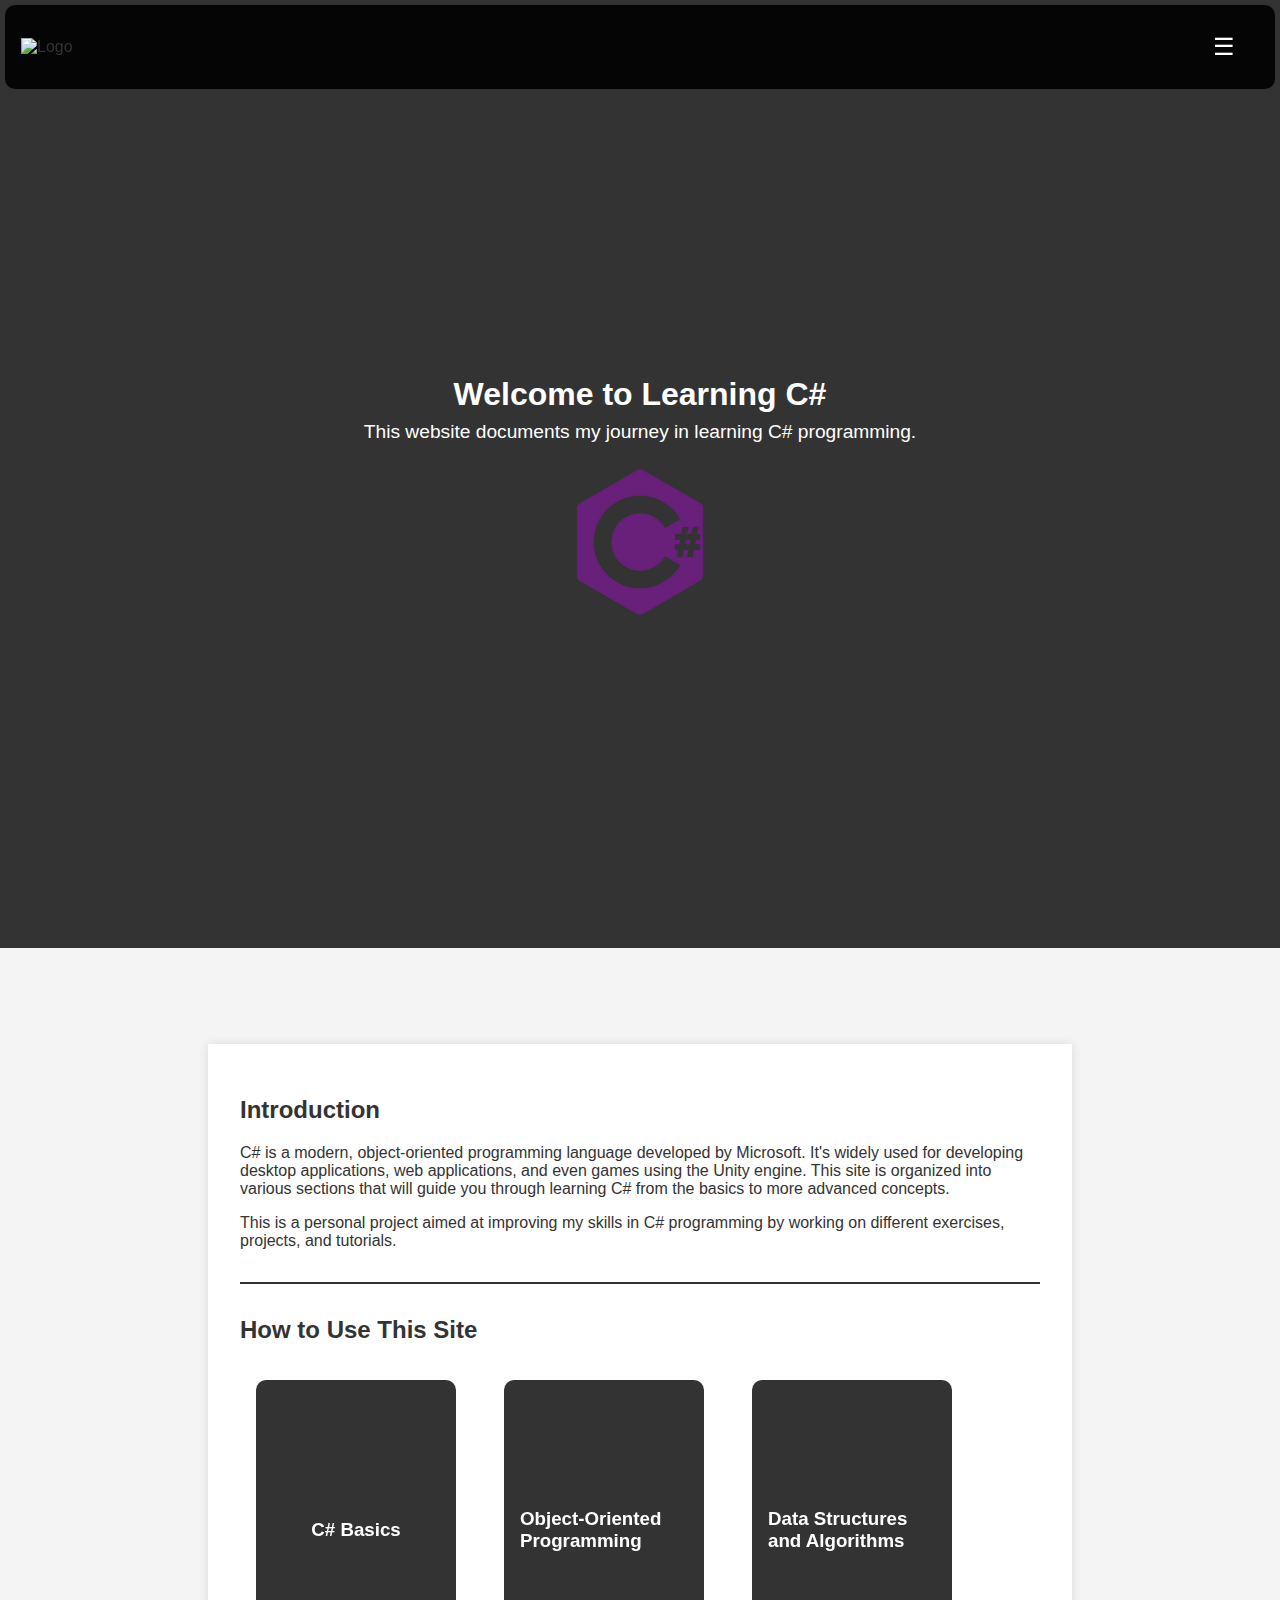
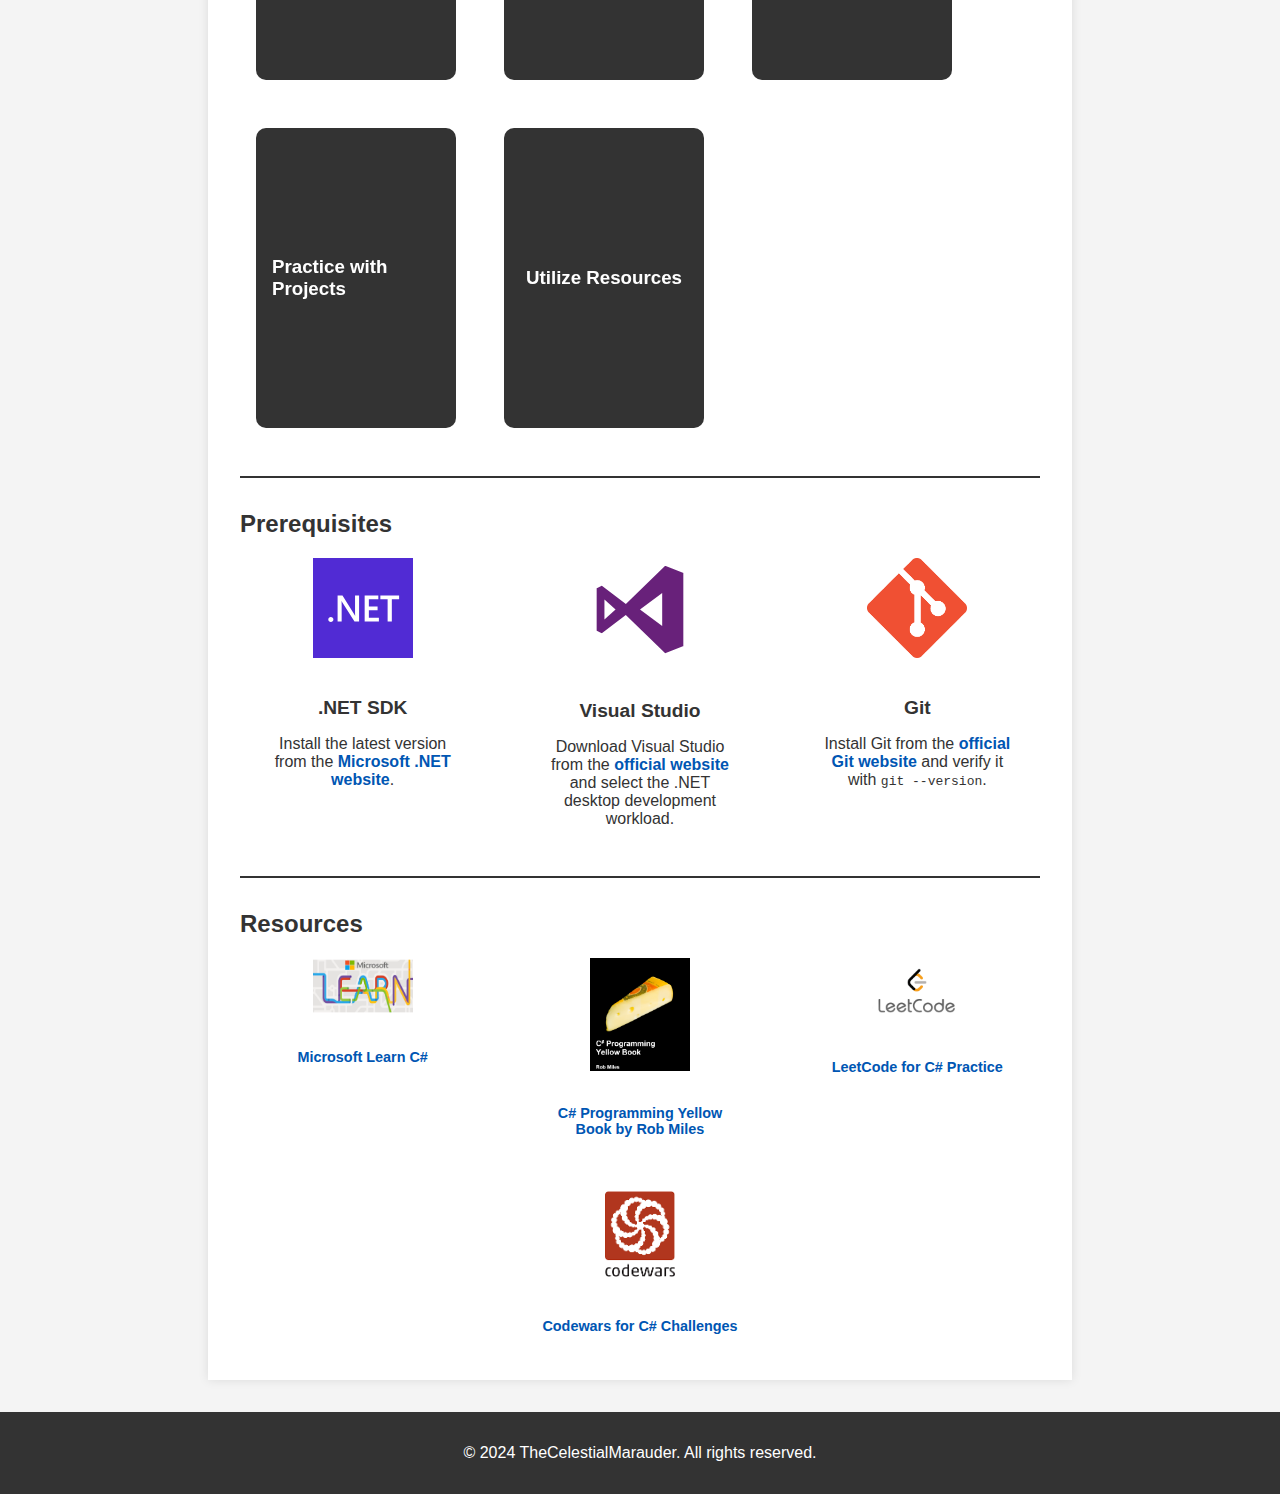
==== docs/index.html @ 6028120f ""Updated CSS and HTML files: modified styles, added responsive navbar, and changed image paths and b" ====
<!DOCTYPE html>
<html lang="en">
  <head>
    <meta charset="UTF-8" />
    <meta name="viewport" content="width=device-width, initial-scale=1.0" />
    <title>Learning C#</title>
    <link rel="stylesheet" href="css/index.css" />
  </head>
  <body>
    <header class="hero">
      <div class="hero-content">
        <h1>Welcome to Learning C#</h1>
        <p>This website documents my journey in learning C# programming.</p>
        <img src="img/Cs-logo-001.png" alt="C# Logo" class="intro-image" />
      </div>
    </header>

    <nav class="navbar">
      <div class="navbar-brand">
        <img src="path-to-your-logo.png" alt="Logo" class="logo" />
      </div>
      <button class="menu-toggle" aria-label="Toggle navigation">
        &#9776;
      </button>
      <ul class="navbar-menu">
        <li><a href="#introduction">Introduction</a></li>
        <li><a href="basics.html">C# Basics</a></li>
        <li><a href="oop/index.html">OOP</a></li>
        <li><a href="data_structures/index.html">Data Structures</a></li>
        <li><a href="algorithms.html">Algorithms</a></li>
        <li><a href="linq.html">LINQ</a></li>
        <li><a href="projects/index.html">Projects</a></li>
        <li><a href="#resources">Resources</a></li>
      </ul>
    </nav>

    <main>
      <section id="introduction">
        <h2>Introduction</h2>
        <p>
          C# is a modern, object-oriented programming language developed by
          Microsoft. It's widely used for developing desktop applications, web
          applications, and even games using the Unity engine. This site is
          organized into various sections that will guide you through learning
          C# from the basics to more advanced concepts.
        </p>
        <p>
          This is a personal project aimed at improving my skills in C#
          programming by working on different exercises, projects, and
          tutorials.
        </p>
      </section>

      <div class="separator"></div>

      <section id="how-to-use">
        <h2>How to Use This Site</h2>
        <div class="card-container">
          <div class="card">
            <div class="card-inner">
              <div class="card-front">
                <h3>C# Basics</h3>
              </div>
              <div class="card-back">
                <p>
                  Start with the <a href="basics.html">Basics</a> section to get
                  a good foundation.
                </p>
                <button onclick="window.location.href='basics.html'">
                  Learn More
                </button>
              </div>
            </div>
          </div>
          <div class="card">
            <div class="card-inner">
              <div class="card-front">
                <h3>Object-Oriented Programming</h3>
              </div>
              <div class="card-back">
                <p>
                  Explore the
                  <a href="oop/index.html">Object-Oriented Programming</a>
                  section once you're comfortable with the basics.
                </p>
                <button onclick="window.location.href='oop/index.html'">
                  Learn More
                </button>
              </div>
            </div>
          </div>
          <div class="card">
            <div class="card-inner">
              <div class="card-front">
                <h3>Data Structures and Algorithms</h3>
              </div>
              <div class="card-back">
                <p>
                  Visit the
                  <a href="data_structures/index.html">Data Structures</a> and
                  <a href="algorithms.html">Algorithms</a> sections.
                </p>
                <button
                  onclick="window.location.href='data_structures/index.html'"
                >
                  Learn More
                </button>
              </div>
            </div>
          </div>
          <div class="card">
            <div class="card-inner">
              <div class="card-front">
                <h3>Practice with Projects</h3>
              </div>
              <div class="card-back">
                <p>
                  Apply what you've learned in the
                  <a href="projects/index.html">Projects</a> section.
                </p>
                <button onclick="window.location.href='projects/index.html'">
                  Learn More
                </button>
              </div>
            </div>
          </div>
          <div class="card">
            <div class="card-inner">
              <div class="card-front">
                <h3>Utilize Resources</h3>
              </div>
              <div class="card-back">
                <p>
                  Check the <a href="#resources">Resources</a> section for
                  further learning materials.
                </p>
                <button onclick="window.location.href='#resources'">
                  Learn More
                </button>
              </div>
            </div>
          </div>
        </div>
      </section>

      <div class="separator"></div>

      <section id="prerequisites">
        <h2>Prerequisites</h2>
        <div class="prerequisites-container">
          <div class="prerequisite-item">
            <img src="img/Microsoft_.NET_logo.svg" alt=".NET SDK" />
            <h3>.NET SDK</h3>
            <p>
              Install the latest version from the
              <a href="https://dotnet.microsoft.com/download" target="_blank"
                >Microsoft .NET website</a
              >.
            </p>
          </div>
          <div class="prerequisite-item">
            <img src="img/Visual_Studio_Logo.svg" alt="Visual Studio" />
            <h3>Visual Studio</h3>
            <p>
              Download Visual Studio from the
              <a href="https://visualstudio.microsoft.com/" target="_blank"
                >official website</a
              >
              and select the .NET desktop development workload.
            </p>
          </div>
          <div class="prerequisite-item">
            <img src="img/Git-Icon.png" alt="Git" />
            <h3>Git</h3>
            <p>
              Install Git from the
              <a href="https://git-scm.com/" target="_blank"
                >official Git website</a
              >
              and verify it with <code>git --version</code>.
            </p>
          </div>
        </div>
      </section>

      <div class="separator"></div>

      <section id="resources">
        <h2>Resources</h2>
        <div class="resource-list">
          <div class="resource-item">
            <a
              href="https://learn.microsoft.com/en-us/dotnet/csharp/"
              target="_blank"
            >
              <img src="img/microsoftLearn.png" alt="Microsoft Learn" />
              <p>Microsoft Learn C#</p>
            </a>
          </div>
          <div class="resource-item">
            <a href="http://www.robmiles.com/c-yellow-book/" target="_blank">
              <img src="img/YellowBook.png" alt="C# Yellow Book" />
              <p>C# Programming Yellow Book by Rob Miles</p>
            </a>
          </div>
          <div class="resource-item">
            <a href="https://leetcode.com/" target="_blank">
              <img src="img/leetCode-logo.jpg" alt="LeetCode" />
              <p>LeetCode for C# Practice</p>
            </a>
          </div>
          <div class="resource-item">
            <a href="https://www.codewars.com/" target="_blank">
              <img src="img/codeWars-logo.png" alt="Codewars" />
              <p>Codewars for C# Challenges</p>
            </a>
          </div>
        </div>
      </section>
    </main>

    <footer>
      <p>&copy; 2024 TheCelestialMarauder. All rights reserved.</p>
    </footer>

    <script>
      document
        .querySelector(".menu-toggle")
        .addEventListener("click", function () {
          document.querySelector(".navbar").classList.toggle("active");
        });
    </script>
  </body>
</html>
---- docs/css/index.css ----
/* General Styles */
body {
  font-family: Arial, sans-serif;
  margin: 0;
  padding: 0;
  background-color: #f4f4f4;
  color: #333;
}

/* Scroll bar */
body::-webkit-scrollbar {
  width: 4px;
}

body::-webkit-scrollbar-thumb {
  background-color: white;
  border-radius: 3px;
}

body::-webkit-scrollbar-track {
  background-color: #333333c2;
}

/* links */
a {
  text-decoration: none;
  color: #0056b3;
  font-weight: bolder;
}

a:hover {
  color: #007bff;
  font-weight: lighter;
}

/* Hero Section */
.hero {
  display: flex;
  justify-content: center;
  align-items: center;
  height: 100vh;
  background-color: #333;
  color: #fff;
  padding-top: 3rem;
}

.hero-content {
  text-align: center;
}

.hero h1 {
  font-size: 2rem;
  margin: 0;
}

.hero p {
  font-size: 1.2rem;
  margin: 0.5rem;
}

.intro-image {
  margin-top: 1rem;
  width: 150px;
  height: auto;
}

/* Floating Navbar */
.navbar {
  position: fixed;
  left: 50%;
  transform: translateX(-50%);
  top: 0;
  background-color: rgba(0, 0, 0, 0.8);
  padding: 1rem;
  z-index: 1000;
  border-radius: 10px;
  width: auto;
  margin-top: 5px;
}

.navbar ul {
  list-style-type: none;
  margin: 0;
  padding: 0;
  gap: 1rem;
}

.navbar ul li {
  display: inline;
}

.navbar ul li a {
  color: #fff;
  text-decoration: none;
  padding: 0.5rem 1rem;
  border-radius: 5px;
  font-size: 1rem;
}

.navbar ul li a:hover {
  background-color: #555;
}

.navbar-brand {
  display: none;
}

.logo {
  height: 40px;
}

/* Responsive Navbar Menu */
.menu-toggle {
  display: none;
  background: none;
  border: none;
  font-size: 1.5rem;
  color: #fff;
  cursor: pointer;
}

@media (max-width: 1280px) {
  .navbar {
    position: fixed;
    top: 0;
    left: 0;
    right: 0;
    transform: translateX(0%);
    background-color: rgba(0, 0, 0, 0.9);
    padding: 1rem;
    display: flex;
    flex-direction: row;
    justify-content: space-between;
    align-items: center;
    z-index: 1000;
    margin: 5px;
  }

  .navbar-brand {
    display: block;
  }

  .navbar-menu {
    display: none;
    flex-direction: column;
    width: 100%;
    background-color: rgba(0, 0, 0, 0.9);
    position: absolute;
    top: 3.5rem;
    left: 0;
    right: 0;
    border-radius: 5px;
  }

  .navbar.active .navbar-menu {
    display: flex;
  }

  .navbar ul {
    display: none;
    flex-direction: column;
    width: 100%;
  }

  .navbar.active ul {
    display: flex;
  }

  .navbar ul li {
    text-align: center;
    padding: 1rem;
  }

  .navbar ul li a {
    padding: 1rem;
  }

  .menu-toggle {
    display: block;
  }
}

/* Main Content */
main {
  padding: 2rem;
  background-color: #fff;
  margin: 1rem auto;
  max-width: 800px;
  box-shadow: 0 0 10px rgba(0, 0, 0, 0.1);
  margin-top: 6rem;
}

/* Section Separator */
.separator {
  height: 2px;
  background-color: #333;
  margin: 2rem 0;
}

/* Card Container */
.card-container {
  display: flex;
  flex-wrap: wrap;
  justify-content: space;
  gap: 1rem;
}

.card {
  width: 200px;
  height: 300px;
  margin: 1rem;
  perspective: 1000px;
}

.card-inner {
  width: 100%;
  height: 100%;
  transition: transform 0.6s;
  transform-style: preserve-3d;
  position: relative;
}

.card:hover .card-inner {
  transform: rotateY(180deg);
}

.card-front,
.card-back {
  position: absolute;
  width: 100%;
  height: 100%;
  backface-visibility: hidden;
  display: flex;
  justify-content: center;
  align-items: center;
  padding: 1rem;
  box-sizing: border-box;
  border-radius: 10px;
}

.card-front {
  background-color: #333;
  color: #fff;
}

.card-back {
  background-color: #fff;
  color: #333;
  transform: rotateY(180deg);
  display: flex;
  flex-direction: column;
}

/* Buttons */
button {
  background-color: #007bff;
  color: #fff;
  border: none;
  padding: 0.75rem 1.5rem;
  border-radius: 5px;
  font-size: 1rem;
  cursor: pointer;
  transition: background-color 0.3s, box-shadow 0.3s;
  text-align: center;
  display: inline-block;
  text-decoration: none;
}

button:hover {
  background-color: #0056b3;
  box-shadow: 0 4px 8px rgba(0, 0, 0, 0.2);
}

/* Prerequisites Section */
.prerequisites-container {
  display: flex;
  flex-wrap: wrap;
  justify-content: space-around;
  gap: 2rem;
  margin-top: 1rem;
}

.prerequisite-item {
  text-align: center;
  width: 200px;
}

.prerequisite-item img {
  width: 100px;
  height: auto;
  margin-bottom: 1rem;
}

.prerequisite-item h3 {
  margin-bottom: 0.5rem;
  font-size: 1.2rem;
}

/* Resources Section */
.resource-list {
  display: flex;
  flex-wrap: wrap;
  justify-content: space-around;
  gap: 2rem;
}

.resource-item {
  text-align: center;
  width: 200px;
}

.resource-item img {
  width: 100px;
  height: auto;
  margin-bottom: 1rem;
}

.resource-item p {
  font-size: 0.9rem;
}

/* Footer */
footer {
  text-align: center;
  padding: 1rem;
  background-color: #333;
  color: #fff;
  margin-top: 2rem;
  position: relative;
  bottom: 0;
}
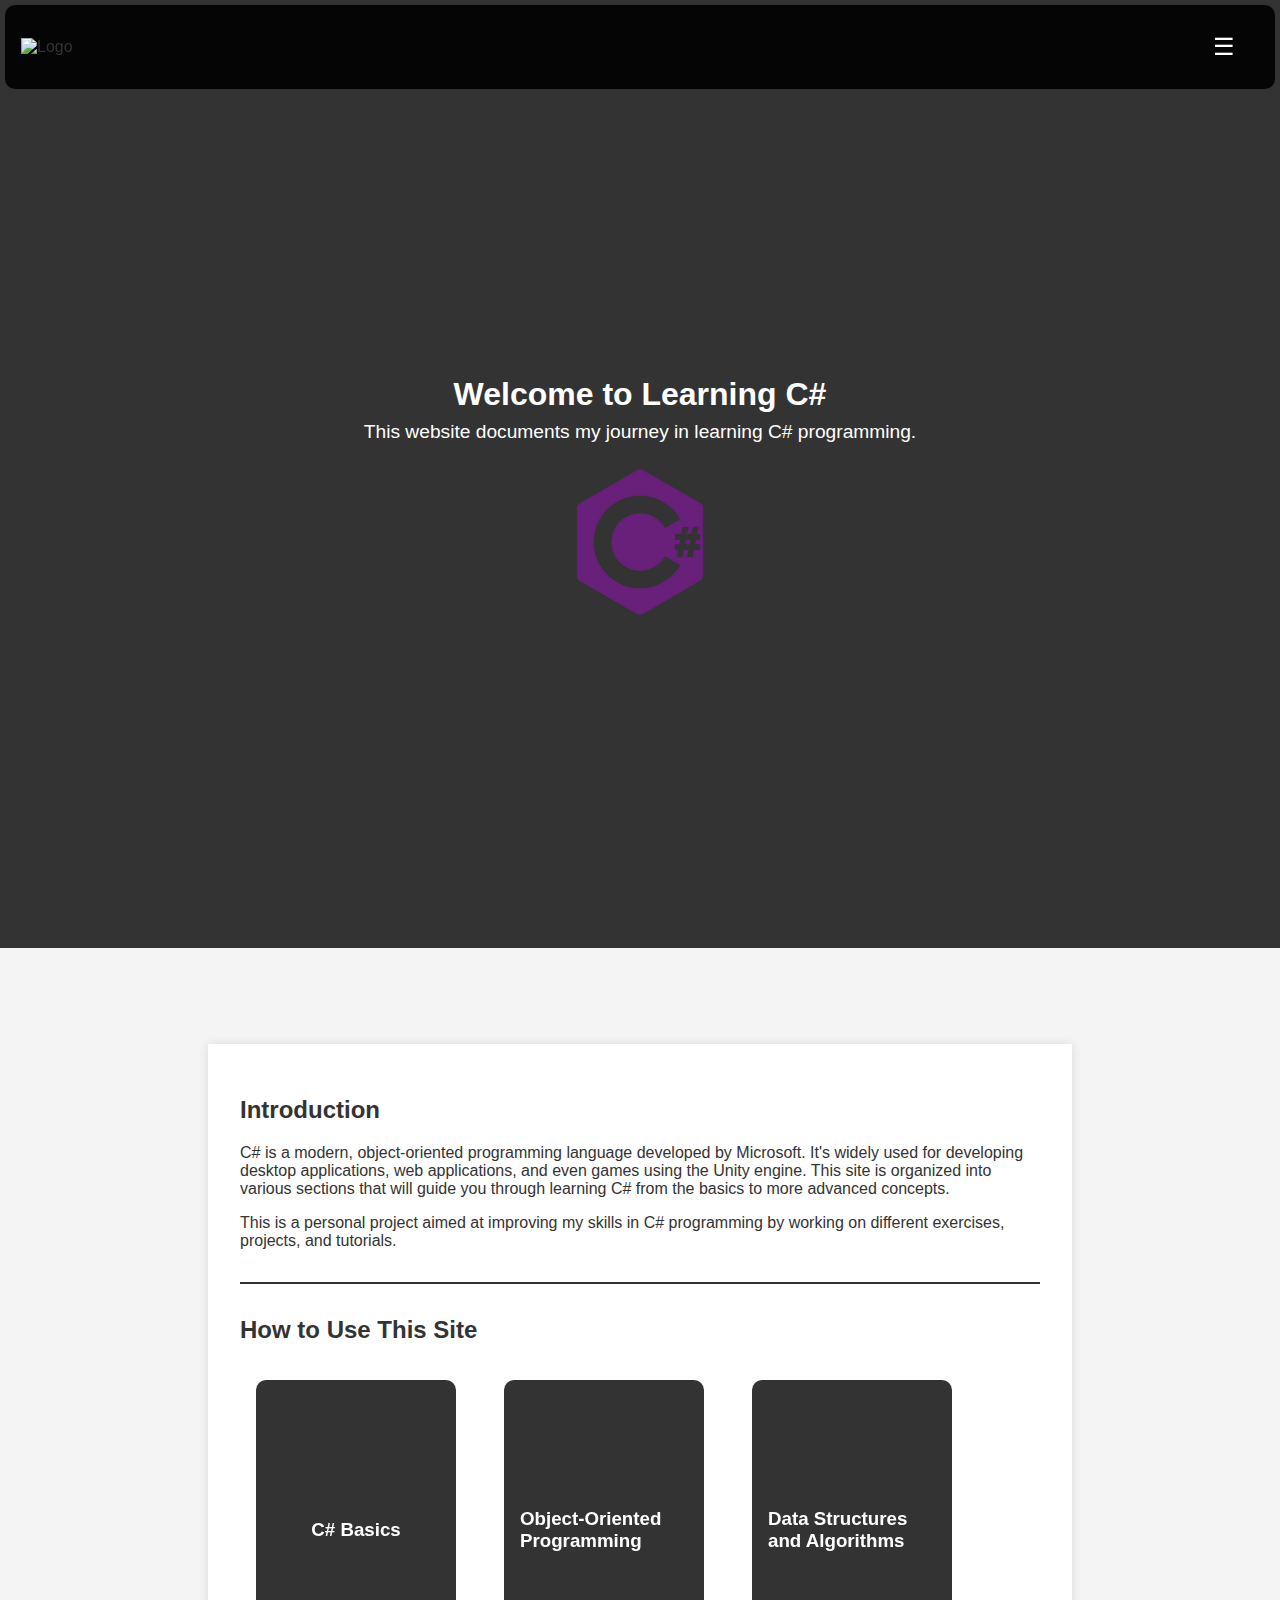
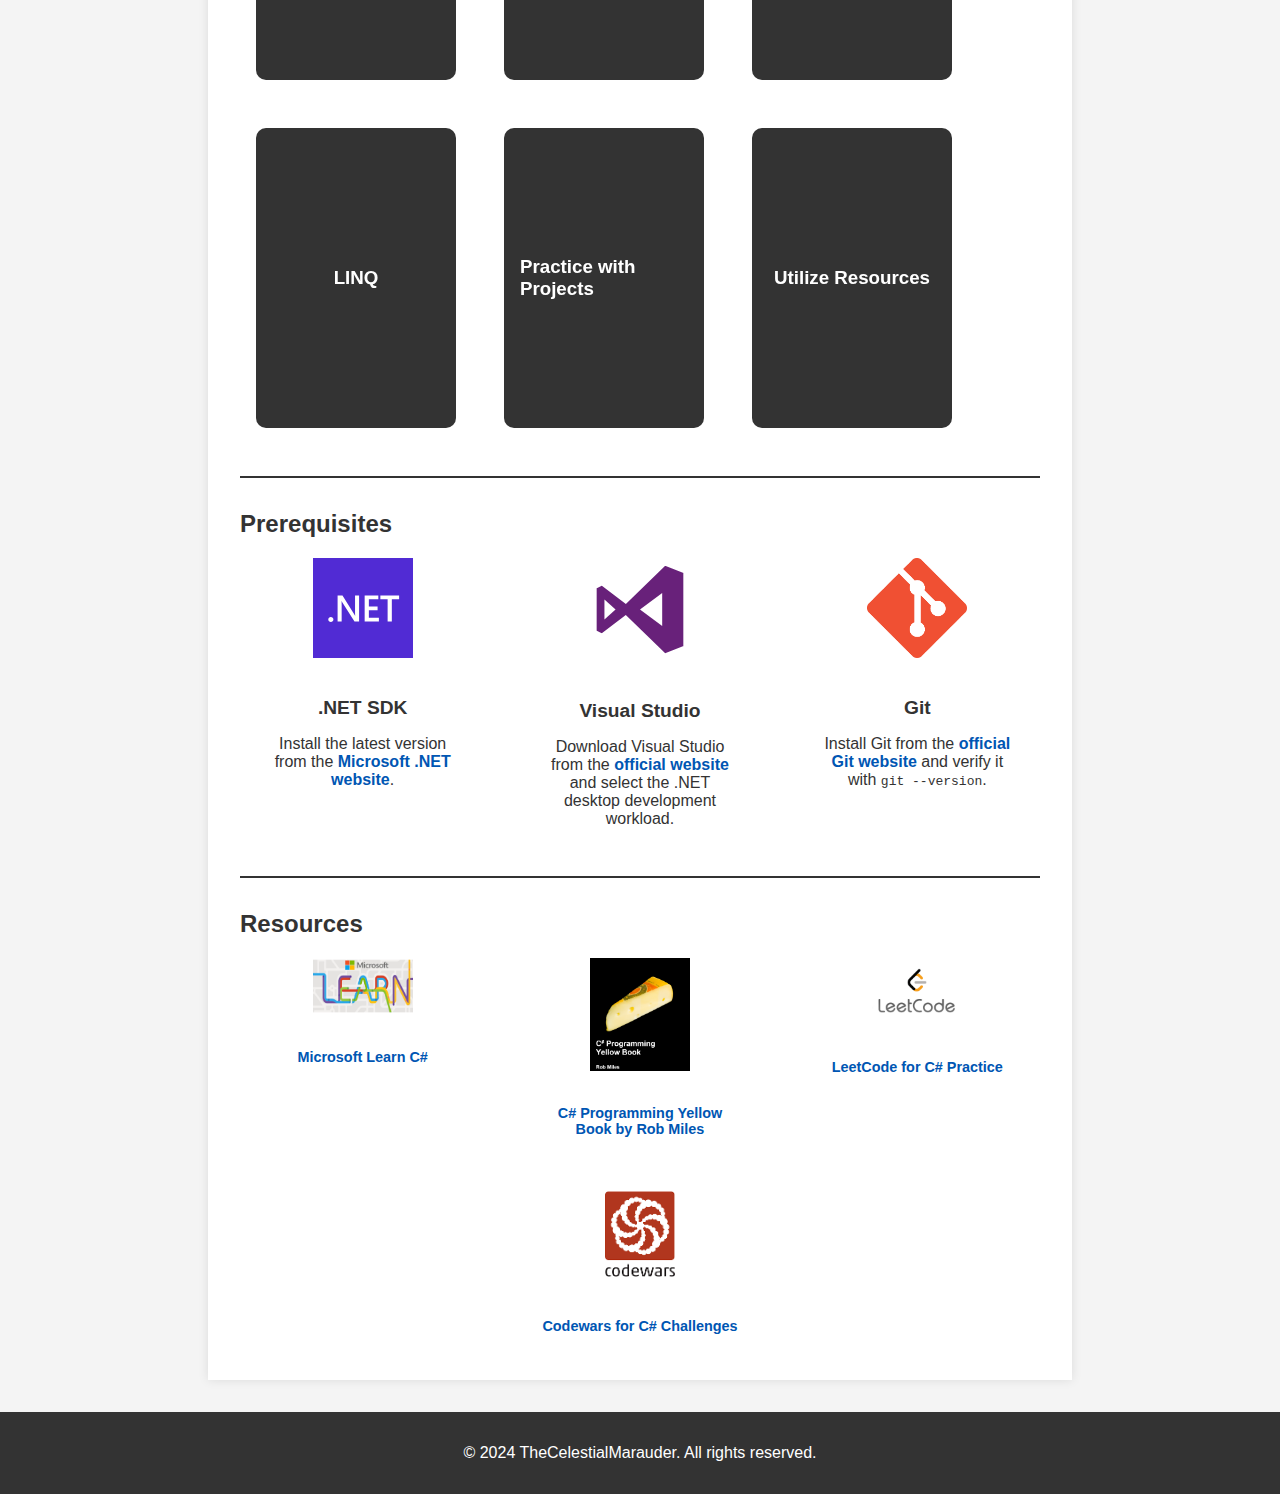
==== commit a0d3ee95: ""Updated links and buttons in index.html, changing OOP link to pages/OOP.html and removing links to " ====
--- a/docs/index.html
+++ b/docs/index.html
@@ -24,12 +24,12 @@
       </button>
       <ul class="navbar-menu">
         <li><a href="#introduction">Introduction</a></li>
-        <li><a href="basics.html">C# Basics</a></li>
-        <li><a href="oop/index.html">OOP</a></li>
-        <li><a href="data_structures/index.html">Data Structures</a></li>
-        <li><a href="algorithms.html">Algorithms</a></li>
-        <li><a href="linq.html">LINQ</a></li>
-        <li><a href="projects/index.html">Projects</a></li>
+        <li><a href="pages/basics.html">C# Basics</a></li>
+        <li><a href="pages/OOP.html">OOP</a></li>
+        <li><a href="#">Data Structures</a></li>
+        <li><a href="#">Algorithms</a></li>
+        <li><a href="#">LINQ</a></li>
+        <li><a href="#">Projects</a></li>
         <li><a href="#resources">Resources</a></li>
       </ul>
     </nav>
@@ -63,10 +63,10 @@
               </div>
               <div class="card-back">
                 <p>
-                  Start with the <a href="basics.html">Basics</a> section to get
-                  a good foundation.
-                </p>
-                <button onclick="window.location.href='basics.html'">
+                  Start with the <a href="pages/basics.html">Basics</a> section
+                  to get a good foundation.
+                </p>
+                <button onclick="window.location.href='pages/basics.html'">
                   Learn More
                 </button>
               </div>
@@ -80,10 +80,10 @@
               <div class="card-back">
                 <p>
                   Explore the
-                  <a href="oop/index.html">Object-Oriented Programming</a>
+                  <a href="pages/OOP.html">Object-Oriented Programming</a>
                   section once you're comfortable with the basics.
                 </p>
-                <button onclick="window.location.href='oop/index.html'">
+                <button onclick="window.location.href='pages/OOP.html'">
                   Learn More
                 </button>
               </div>
@@ -97,14 +97,24 @@
               <div class="card-back">
                 <p>
                   Visit the
-                  <a href="data_structures/index.html">Data Structures</a> and
-                  <a href="algorithms.html">Algorithms</a> sections.
-                </p>
-                <button
-                  onclick="window.location.href='data_structures/index.html'"
-                >
-                  Learn More
-                </button>
+                  <a href="#">Data Structures</a> and
+                  <a href="#">Algorithms</a> sections.
+                </p>
+                <button onclick="window.location.href='#'">Learn More</button>
+              </div>
+            </div>
+          </div>
+          <div class="card">
+            <div class="card-inner">
+              <div class="card-front">
+                <h3>LINQ</h3>
+              </div>
+              <div class="card-back">
+                <p>
+                  Learn what is
+                  <a href="#">Linq</a> and what it can do.
+                </p>
+                <button onclick="window.location.href='#'">Learn More</button>
               </div>
             </div>
           </div>
@@ -116,11 +126,9 @@
               <div class="card-back">
                 <p>
                   Apply what you've learned in the
-                  <a href="projects/index.html">Projects</a> section.
-                </p>
-                <button onclick="window.location.href='projects/index.html'">
-                  Learn More
-                </button>
+                  <a href="#">Projects</a> section.
+                </p>
+                <button onclick="window.location.href=''">Learn More</button>
               </div>
             </div>
           </div>
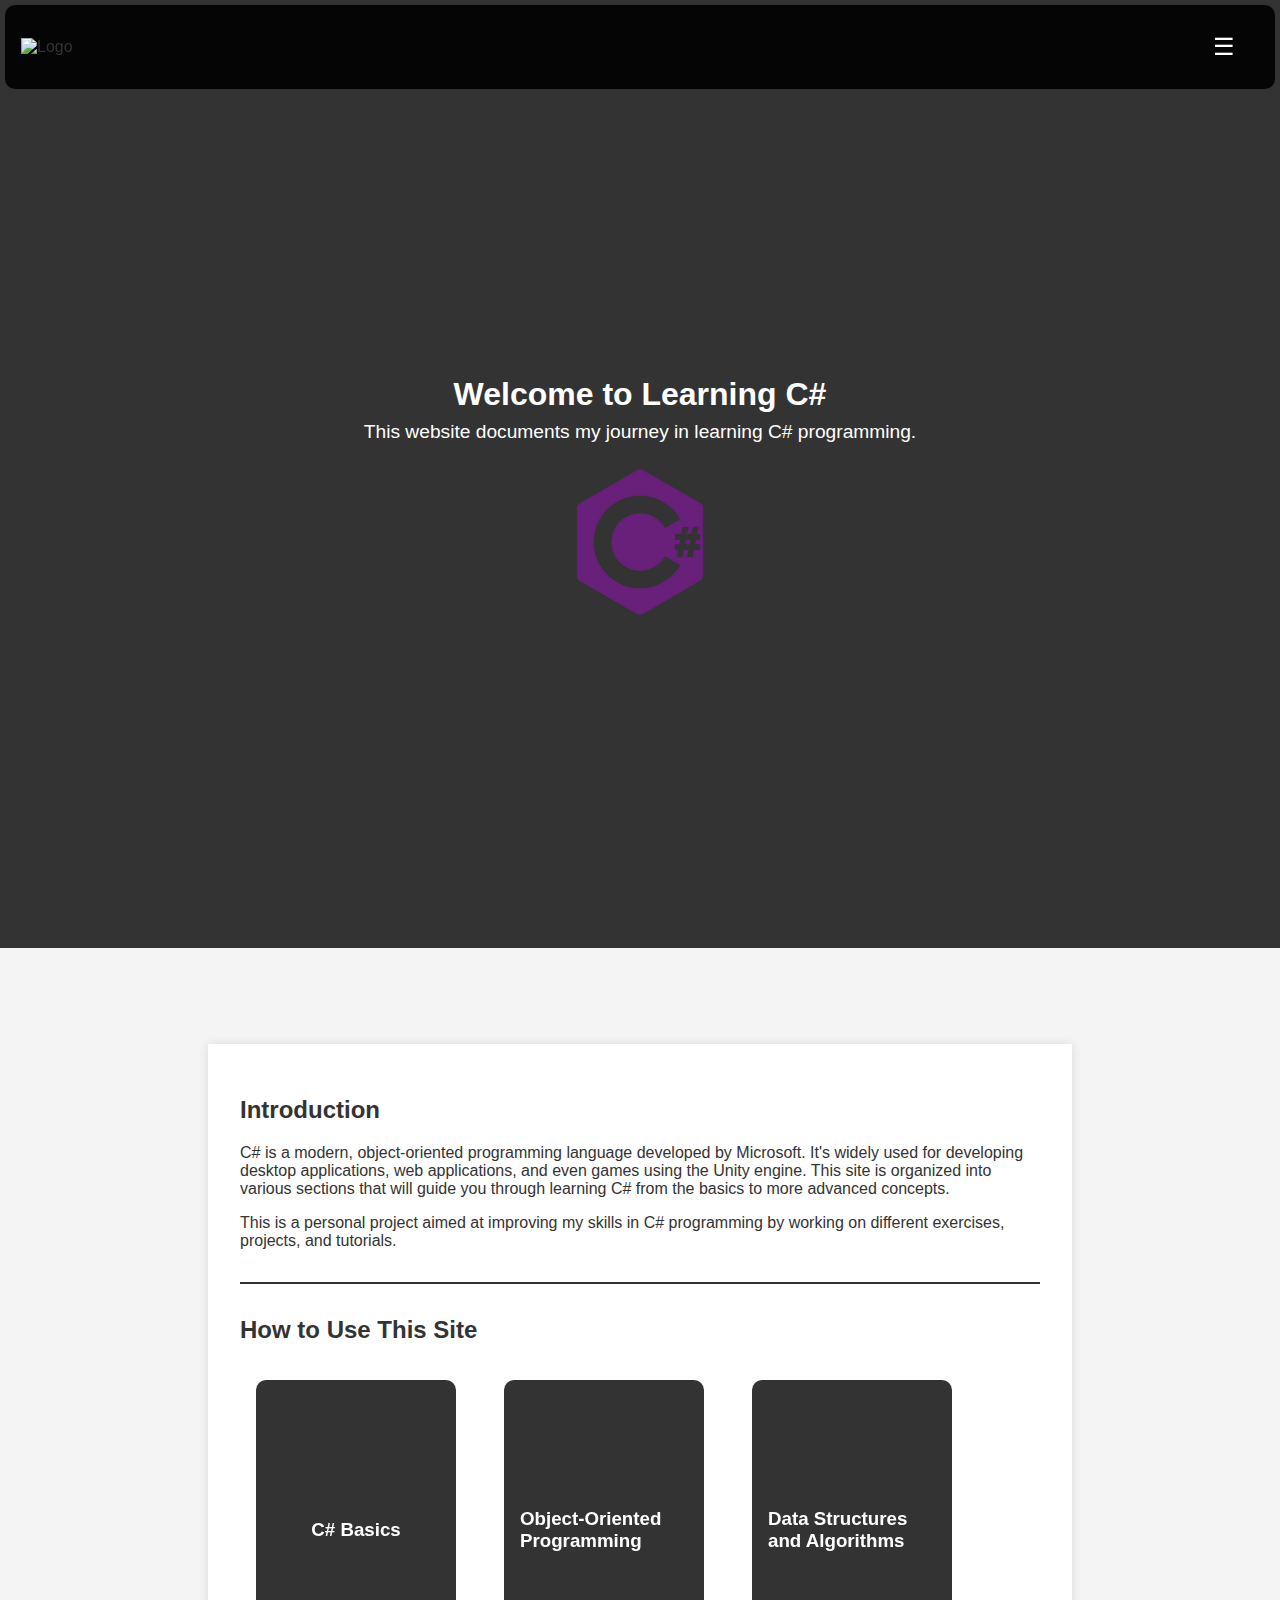
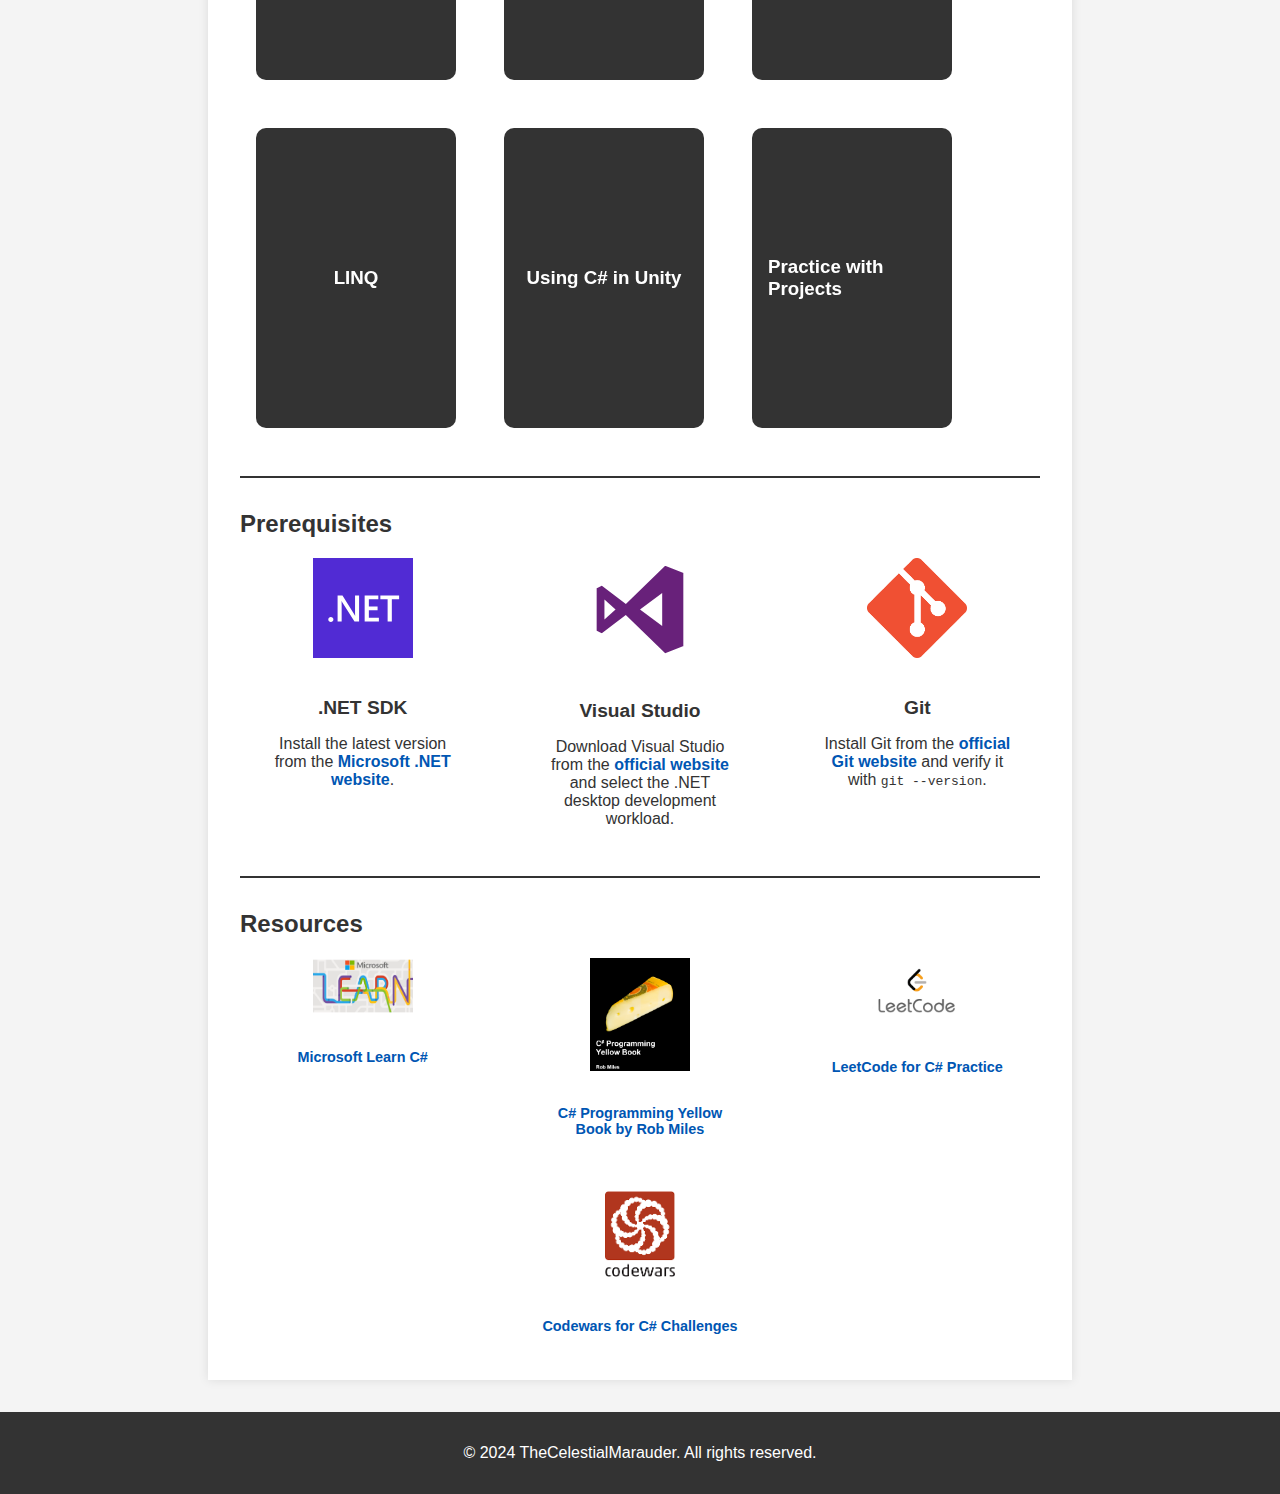
==== commit 44d8a82e: ""Updated CSS files OOP.css and basics.css, modified index.html, and changed navigation menus in OOP." ====
--- a/docs/index.html
+++ b/docs/index.html
@@ -26,8 +26,7 @@
         <li><a href="#introduction">Introduction</a></li>
         <li><a href="pages/basics.html">C# Basics</a></li>
         <li><a href="pages/OOP.html">OOP</a></li>
-        <li><a href="#">Data Structures</a></li>
-        <li><a href="#">Algorithms</a></li>
+        <li><a href="pages/data_structures.html">Data Structures</a></li>
         <li><a href="#">LINQ</a></li>
         <li><a href="#">Projects</a></li>
         <li><a href="#resources">Resources</a></li>
@@ -97,10 +96,14 @@
               <div class="card-back">
                 <p>
                   Visit the
-                  <a href="#">Data Structures</a> and
-                  <a href="#">Algorithms</a> sections.
-                </p>
-                <button onclick="window.location.href='#'">Learn More</button>
+                  <a href="pages/data_structures.html">Data Structures</a> and
+                  <a href="pages/data_structures.html">Algorithms</a> sections.
+                </p>
+                <button
+                  onclick="window.location.href='pages/data_structures.html'"
+                >
+                  Learn More
+                </button>
               </div>
             </div>
           </div>
@@ -121,6 +124,20 @@
           <div class="card">
             <div class="card-inner">
               <div class="card-front">
+                <h3>Using C# in Unity</h3>
+              </div>
+              <div class="card-back">
+                <p>
+                  Discover how to leverage C# for scripting in
+                  <a href="#">Unity</a>, a popular game development platform.
+                </p>
+                <button onclick="window.location.href='#'">Learn More</button>
+              </div>
+            </div>
+          </div>
+          <div class="card">
+            <div class="card-inner">
+              <div class="card-front">
                 <h3>Practice with Projects</h3>
               </div>
               <div class="card-back">
@@ -128,23 +145,7 @@
                   Apply what you've learned in the
                   <a href="#">Projects</a> section.
                 </p>
-                <button onclick="window.location.href=''">Learn More</button>
-              </div>
-            </div>
-          </div>
-          <div class="card">
-            <div class="card-inner">
-              <div class="card-front">
-                <h3>Utilize Resources</h3>
-              </div>
-              <div class="card-back">
-                <p>
-                  Check the <a href="#resources">Resources</a> section for
-                  further learning materials.
-                </p>
-                <button onclick="window.location.href='#resources'">
-                  Learn More
-                </button>
+                <button onclick="window.location.href='#'">Learn More</button>
               </div>
             </div>
           </div>
